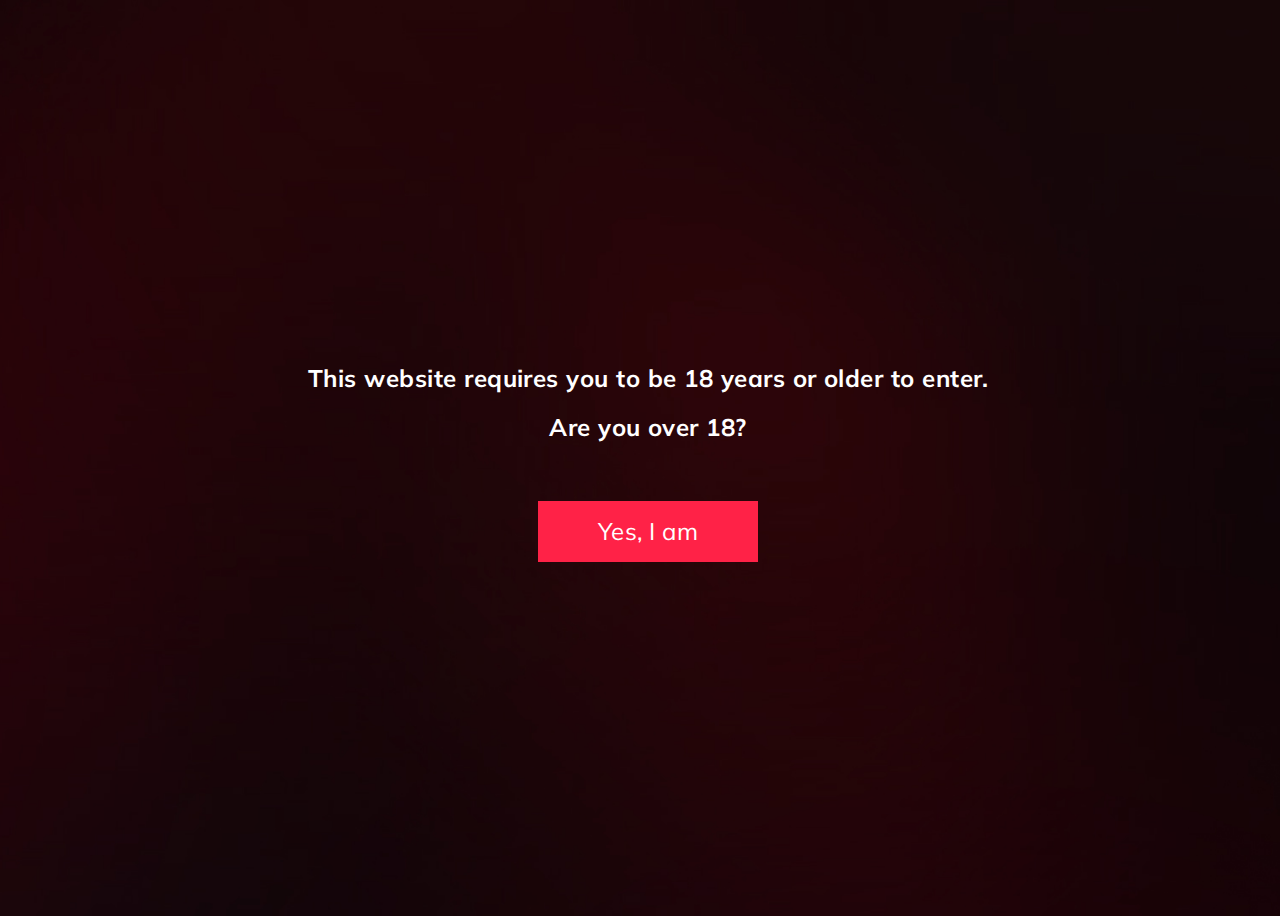
==== cherry/index.html @ 5534929f "Add files via upload" ====
<!DOCTYPE html>
<html lang="en">

<head>
  <title>Cherry</title>
  <meta http-equiv="content-type" content="text/html; charset=utf-8" />
  <meta name="viewport"
    content="width=device-width, user-scalable=no, initial-scale=1.0, maximum-scale=1.0, minimum-scale=1.0">
  <meta http-equiv="X-UA-Compatible" content="IE=edge">
  <link rel="shortcut icon" href="assets/img/fav.ico" />
  <link rel="apple-touch-icon" href="assets/img/fav.png" />
  <link rel="icon" type="image/png" href="assets/img/favicon.png">
  <link rel="preconnect" href="https://fonts.googleapis.com">
  <link rel="preconnect" href="https://fonts.gstatic.com" crossorigin>
  <link href="https://fonts.googleapis.com/css2?family=Mulish:wght@200;400;700;800&display=swap" rel="stylesheet">
</head>

<body>
  <div class="welcome">
    <h1 class="welcome-title">This website requires you to be 18 years or older to enter.
      Are you over 18?</h1>
    <a href="index.html" class="welcome-btn">Yes, I am</a>
    <style>
      body {
        width: 100vw;
        height: 100vh;
        overflow: hidden;
        font-family: 'Mulish', sans-serif;
        font-style: normal;
        font-size: 24px;
        line-height: 2.04!important;
        letter-spacing: 0.02em!important;
        color: #fff;
        display: flex;
        justify-content: center;
        align-items: center;
        background-image: url(./assets/img/bg-welcome.png);
        background-position: center;
        background-repeat: no-repeat;
        background-size: cover;
      }

      .welcome {
        max-width: 715px;
        padding: 0 30px;
      }

      .welcome-title {
        font-size: 24px;
        text-align: center;
        margin-top: 0;
        margin-bottom: 50px;
      }

      .welcome-btn {
        display: block;
        width: max-content;
        margin: 0 auto;
        padding: 6px 60px;
        background: #FF2247;
        color: #fff;
        text-decoration: none;
      }
    </style>
  </div>
</body>

</html>
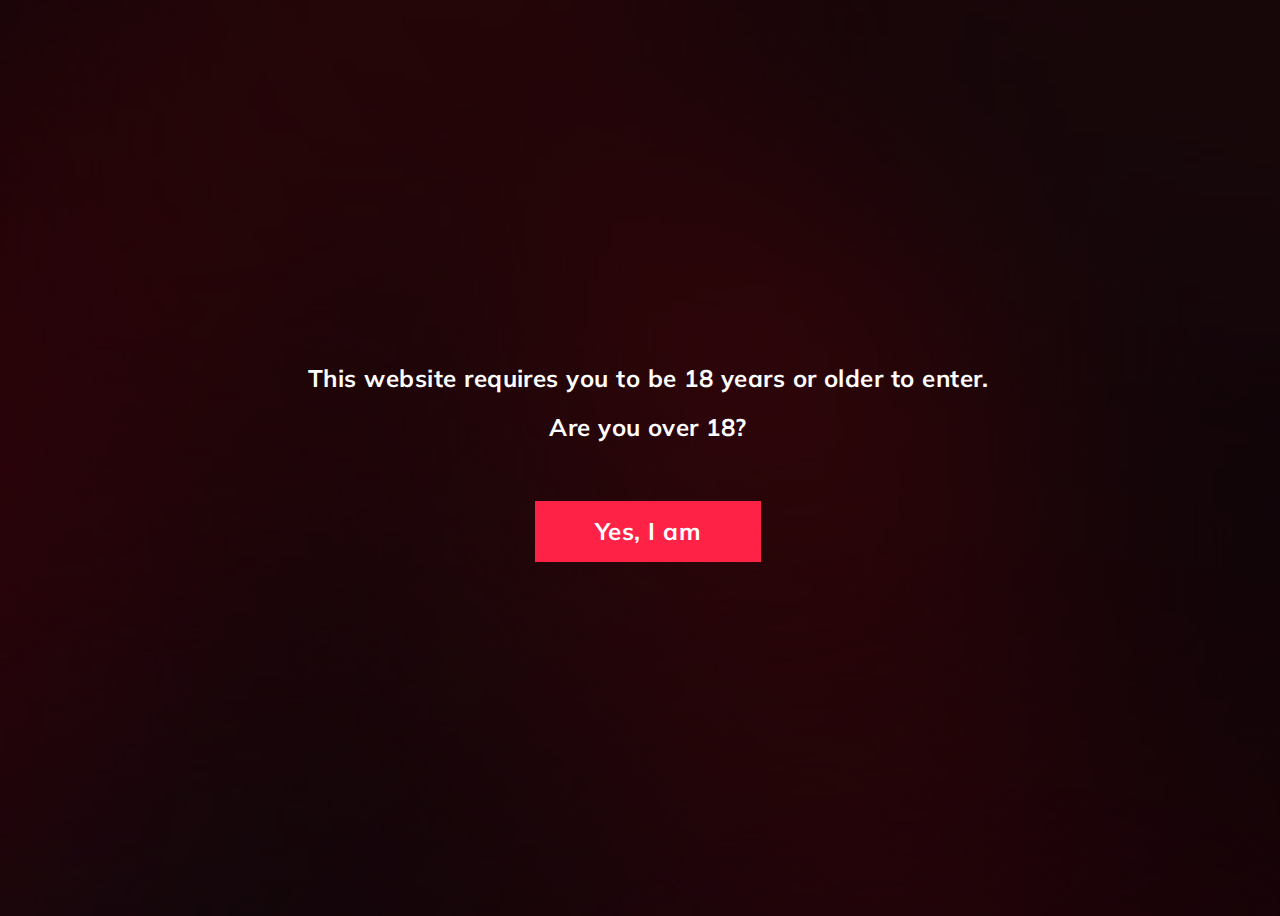
==== commit 3aefcf8c: "Add files via upload" ====
--- a/cherry/index.html
+++ b/cherry/index.html
@@ -12,14 +12,14 @@
   <link rel="icon" type="image/png" href="assets/img/favicon.png">
   <link rel="preconnect" href="https://fonts.googleapis.com">
   <link rel="preconnect" href="https://fonts.gstatic.com" crossorigin>
-  <link href="https://fonts.googleapis.com/css2?family=Mulish:wght@200;400;700;800&display=swap" rel="stylesheet">
+  <link href="https://fonts.googleapis.com/css2?family=Mulish:wght@400;700;&display=swap" rel="stylesheet">
 </head>
 
 <body>
   <div class="welcome">
     <h1 class="welcome-title">This website requires you to be 18 years or older to enter.
       Are you over 18?</h1>
-    <a href="index.html" class="welcome-btn">Yes, I am</a>
+    <a href="page.html" class="welcome-btn">Yes, I am</a>
     <style>
       body {
         width: 100vw;
@@ -53,6 +53,7 @@
       }
 
       .welcome-btn {
+        font-weight: 700;
         display: block;
         width: max-content;
         margin: 0 auto;
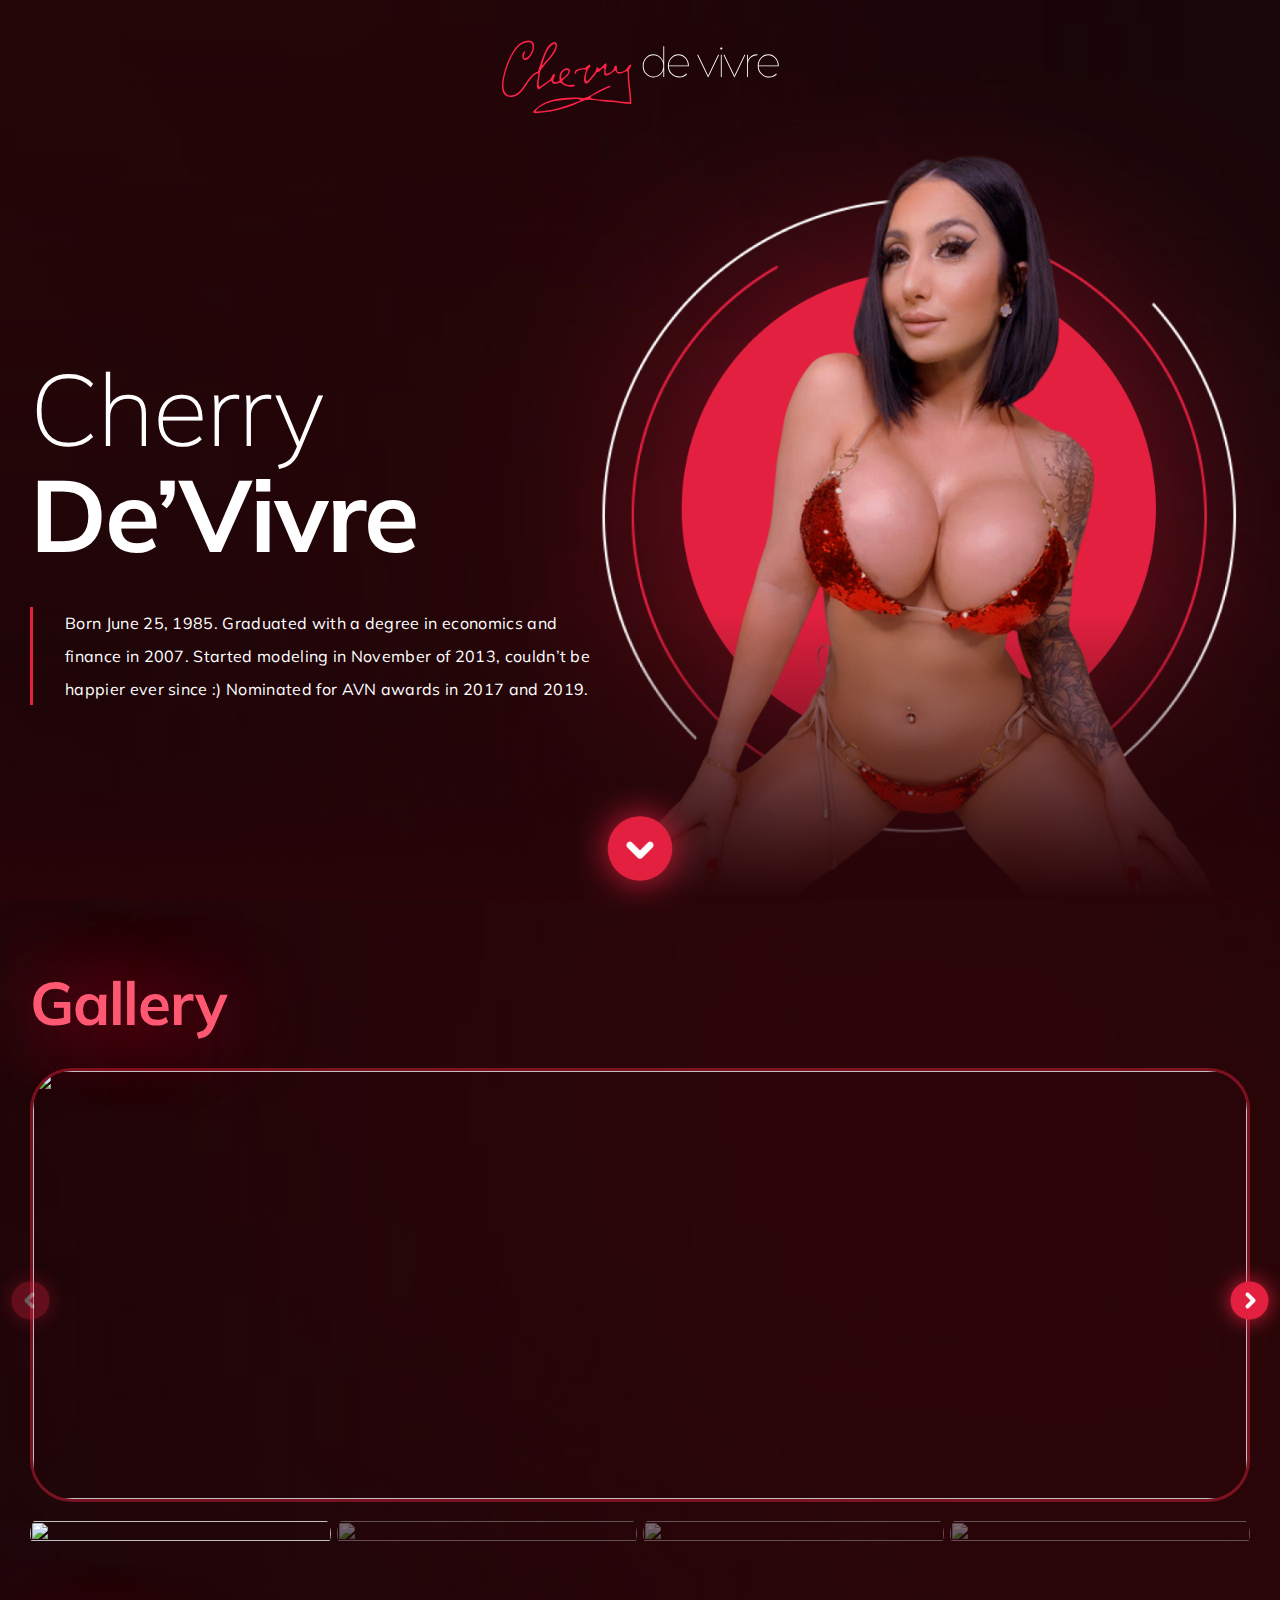
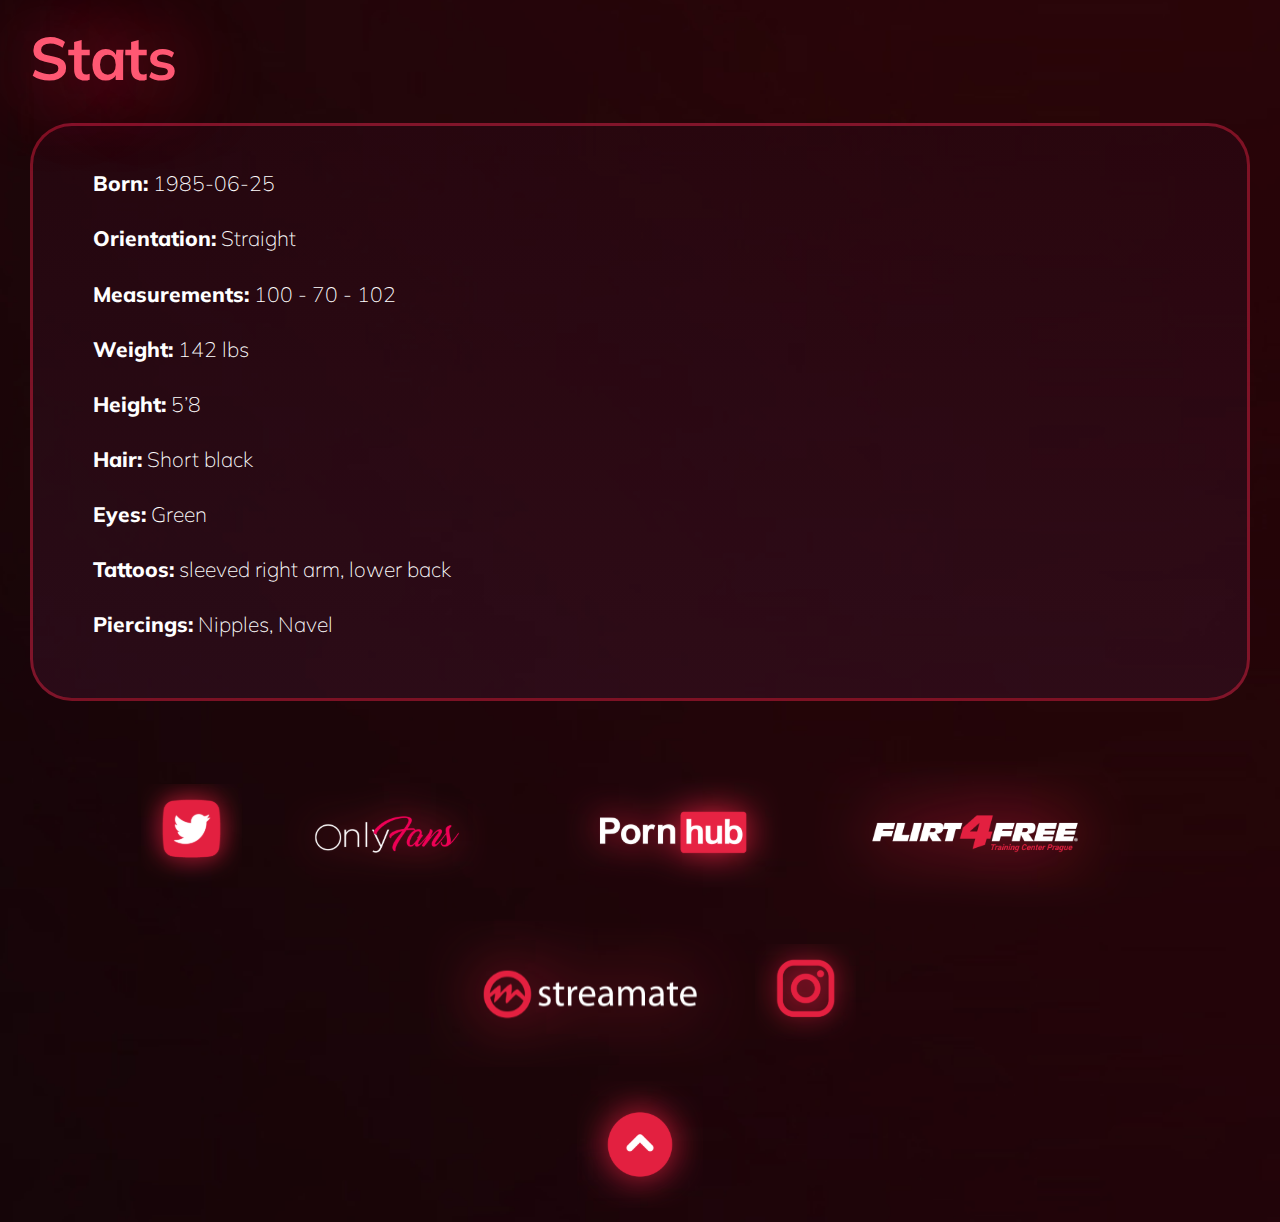
==== commit 28becc6a: "Add files via upload" ====
--- a/cherry/index.html
+++ b/cherry/index.html
@@ -2,67 +2,144 @@
 <html lang="en">
 
 <head>
-  <title>Cherry</title>
+  <title>Cherry De'Vivre</title>
   <meta http-equiv="content-type" content="text/html; charset=utf-8" />
   <meta name="viewport"
     content="width=device-width, user-scalable=no, initial-scale=1.0, maximum-scale=1.0, minimum-scale=1.0">
   <meta http-equiv="X-UA-Compatible" content="IE=edge">
+  <link rel="stylesheet" href="https://cdn.jsdelivr.net/npm/swiper@9/swiper-bundle.min.css" />
+  <link rel="stylesheet" href="assets/css/main.css">
   <link rel="shortcut icon" href="assets/img/fav.ico" />
   <link rel="apple-touch-icon" href="assets/img/fav.png" />
   <link rel="icon" type="image/png" href="assets/img/favicon.png">
   <link rel="preconnect" href="https://fonts.googleapis.com">
   <link rel="preconnect" href="https://fonts.gstatic.com" crossorigin>
-  <link href="https://fonts.googleapis.com/css2?family=Mulish:wght@400;700;&display=swap" rel="stylesheet">
+  <link href="https://fonts.googleapis.com/css2?family=Mulish:wght@200;400;700;800&display=swap" rel="stylesheet">
 </head>
 
 <body>
-  <div class="welcome">
-    <h1 class="welcome-title">This website requires you to be 18 years or older to enter.
-      Are you over 18?</h1>
-    <a href="page.html" class="welcome-btn">Yes, I am</a>
-    <style>
-      body {
-        width: 100vw;
-        height: 100vh;
-        overflow: hidden;
-        font-family: 'Mulish', sans-serif;
-        font-style: normal;
-        font-size: 24px;
-        line-height: 2.04!important;
-        letter-spacing: 0.02em!important;
-        color: #fff;
-        display: flex;
-        justify-content: center;
-        align-items: center;
-        background-image: url(./assets/img/bg-welcome.png);
-        background-position: center;
-        background-repeat: no-repeat;
-        background-size: cover;
-      }
+  <div class="wrapper">
+    <header class="header">
+      <div class="container">
+        <img class="header-logo" src="./assets/img/logo.svg" alt="logo">
+      </div>
+    </header>
+    <section class="main-1">
+      <div class="anchor" id="up"></div>
+      <div class="container">
+        <div class="main-1__col main-1__col-1">
+          <h1 class="main-1__title">Cherry
+            <span>De’Vivre</span>
+          </h1>
+          <div class="main-1__subtitle">Born June 25, 1985. Graduated with a degree in economics and finance in 2007.
+            Started modeling in November of 2013, couldn’t be happier ever since :) Nominated for AVN awards in 2017 and
+            2019.</div>
+        </div>
+      </div>
+      <a href="#down" class="anchor"><img src="./assets/img/arrow-down.svg" alt=""></a>
+    </section>
+    <section class="main-2">
+      <div class="anchor" id="down"></div>
+      <div class="container">
+        <div class="main-2__col main-2__col-1">
+          <h2 class="main-2__title title">Stats</h2>
+          <div class="main-2__block">
+            <ul>
+              <li><span>Born:</span> 1985-06-25</li>
+              <li><span>Orientation:</span> Straight</li>
+              <li><span>Measurements:</span> 100 - 70 - 102</li>
+              <li><span>Weight:</span> 142 lbs</li>
+              <li><span>Height:</span> 5’8</li>
+              <li><span>Hair:</span> Short black</li>
+              <li><span>Eyes:</span> Green</li>
+              <li><span>Tattoos:</span> sleeved right arm, lower back</li>
+              <li><span>Piercings:</span> Nipples, Navel</li>
+            </ul>
+          </div>
+        </div>
+        <div class="main-2__col main-2__col-2">
+          <h2 class="main-2__title title">Gallery</h2>
+          <div class="slider">
+            <div class="swiper mySwiper2">
+              <div class="swiper-wrapper">
+                <a class="swiper-slide" data-fslightbox="gallery" href="https://klgdf.github.io/cherry/cherry/assets/img/slider.jpg">
+                  <img src="./assets/img/slider.jpg" />
+                </a>
+                <a class="swiper-slide" data-fslightbox="gallery" href="https://klgdf.github.io/cherry/cherry/assets/img/slider.jpg">
+                  <img src="./assets/img/slider.jpg" />
+                </a>
+                <a class="swiper-slide" data-fslightbox="gallery" href="https://klgdf.github.io/cherry/cherry/assets/img/slider.jpg">
+                  <img src="./assets/img/slider.jpg" />
+                </a>
+                <a class="swiper-slide" data-fslightbox="gallery" href="https://klgdf.github.io/cherry/cherry/assets/img/slider.jpg">
+                  <img src="./assets/img/slider.jpg" />
+                </a>
+                <a class="swiper-slide" data-fslightbox="gallery" href="https://klgdf.github.io/cherry/cherry/assets/img/slider.jpg">
+                  <img src="./assets/img/slider.jpg" />
+                </a>
+                <a class="swiper-slide" data-fslightbox="gallery" href="https://klgdf.github.io/cherry/cherry/assets/img/slider.jpg">
+                  <img src="./assets/img/slider.jpg" />
+                </a>
+                <a class="swiper-slide" data-fslightbox="gallery" href="https://klgdf.github.io/cherry/cherry/assets/img/slider.jpg">
+                  <img src="./assets/img/slider.jpg" />
+                </a>
+                <a class="swiper-slide" data-fslightbox="gallery" href="https://klgdf.github.io/cherry/cherry/assets/img/slider.jpg">
+                  <img src="./assets/img/slider.jpg" />
+                </a>
+              </div>
+            </div>
+            <div class="swiper-button-next"></div>
+            <div class="swiper-button-prev"></div>
+          </div>
+          <div thumbsSlider="" class="swiper mySwiper">
+            <div class="swiper-wrapper">
+              <div class="swiper-slide">
+                <img src="./assets/img/slider.jpg" />
+              </div>
+              <div class="swiper-slide">
+                <img src="./assets/img/slider.jpg" />
+              </div>
+              <div class="swiper-slide">
+                <img src="./assets/img/slider.jpg" />
+              </div>
+              <div class="swiper-slide">
+                <img src="./assets/img/slider.jpg" />
+              </div>
+              <div class="swiper-slide">
+                <img src="./assets/img/slider.jpg" />
+              </div>
+              <div class="swiper-slide">
+                <img src="./assets/img/slider.jpg" />
+              </div>
+            </div>
+          </div>
 
-      .welcome {
-        max-width: 715px;
-        padding: 0 30px;
-      }
+        </div>
+      </div>
+    </section>
+    <footer class="footer">
+      <div class="container">
+        <div class="footer__row">
+          <a href="https://twitter.com/CherryDevivre" class="footer__item footer__item-1"><img
+              src="./assets/img/social-1.svg" alt=""></a>
+          <a href="https://onlyfans.com/cherrydevivre" class="footer__item footer__item-2"><img
+              src="./assets/img/social-2.svg" alt=""></a>
+          <a href="https://www.pornhub.com/model/cherry_devivre" class="footer__item footer__item-3"><img
+              src="./assets/img/social-3.svg" alt=""></a>
+          <a href="https://www.flirt4free.com/models/bios/cherry-devivre/about.php"
+            class="footer__item footer__item-4"><img src="./assets/img/social-4.svg" alt=""></a>
+          <a href="https://www.streamate.com/cam/CherryDevivre" class="footer__item footer__item-5"><img
+              src="./assets/img/social-5.svg" alt=""></a>
+          <a href="https://www.instagram.com/c_dvre/?hl=en" class="footer__item footer__item-6"><img
+              src="./assets/img/social-6.svg" alt=""></a>
+        </div>
+      </div>
+      <a href="#up" class="anchor"><img src="./assets/img/arrow-up.svg" alt=""></a>
+    </footer>
 
-      .welcome-title {
-        font-size: 24px;
-        text-align: center;
-        margin-top: 0;
-        margin-bottom: 50px;
-      }
-
-      .welcome-btn {
-        font-weight: 700;
-        display: block;
-        width: max-content;
-        margin: 0 auto;
-        padding: 6px 60px;
-        background: #FF2247;
-        color: #fff;
-        text-decoration: none;
-      }
-    </style>
+    <script src="https://cdn.jsdelivr.net/npm/swiper@9/swiper-bundle.min.js"></script>
+    <script src="assets/js/common.js"></script>
+    <script src="assets/js/fslightbox.js"></script>
   </div>
 </body>
 
--- a/cherry/assets/css/main.css
+++ b/cherry/assets/css/main.css
@@ -0,0 +1,392 @@
+body,
+html {
+  padding: 0;
+  margin: 0;
+}
+
+html {
+  scroll-behavior: smooth;
+}
+
+body {
+  position: relative;
+  overflow-x: hidden;
+  font-family: 'Mulish', sans-serif;
+  font-style: normal;
+  font-size: 21px;
+  line-height: 2.05;
+  color: #fff;
+  background-image: url(../img/bg.png);
+  background-position: center;
+  background-repeat: no-repeat;
+  background-size: cover;
+}
+
+ul,
+li {
+  list-style: none;
+  padding: 0;
+  margin: 0;
+}
+
+.header {
+  position: absolute;
+  top: 0;
+  left: 0;
+  right: 0;
+  background: transparent;
+  padding: 40px 0 20px;
+  z-index: 10;
+}
+
+.header-logo {
+  display: block;
+  margin: 0 auto;
+}
+
+.title {
+  font-size: 60px;
+  font-weight: 700;
+  line-height: 1.42;
+  letter-spacing: -0.02em;
+  text-transform: capitalize;
+  color: #FF5873;
+  text-shadow: 0px 4px 85px #FF2247;
+  margin: 0;
+}
+
+.main-1 {
+  position: relative;
+  background: url(../img/main.png);
+  background-position: center;
+  background-repeat: no-repeat;
+  background-size: cover;
+  height: 100vh;
+}
+
+.main-1 .anchor {
+  position: absolute;
+  bottom: -26px;
+  left: calc(50% - 63px);
+}
+
+.main-1__title {
+  font-weight: 200;
+  font-size: 101px;
+  line-height: 1.05;
+  letter-spacing: -0.02em;
+  text-transform: capitalize;
+  max-width: 390px;
+  margin-top: 0;
+  margin-bottom: 40px;
+}
+
+.main-1__subtitle {
+  position: relative;
+  padding-left: 35px;
+  font-size: 16px;
+  line-height: 2.05;
+  letter-spacing: 0.02em;
+  max-width: 541px;
+}
+
+.main-1__subtitle::after {
+  content: '';
+  position: absolute;
+  top: 0;
+  bottom: 0;
+  left: 0;
+  background: #E32040;
+  display: block;
+  width: 3px;
+  height: 100%;
+}
+
+.main-1__title span {
+  font-weight: 700;
+}
+
+.main-1 .container,
+.main-2 .container {
+  display: flex;
+}
+
+.main-1__col-1 {
+  margin-top: 355px;
+  margin-bottom: 300px;
+}
+
+.main-1__col-2 {
+  display: none;
+}
+
+.main-2 {
+  margin-top: 80px;
+  margin-bottom: 80px;
+}
+
+.main-2 .container {
+  gap: 30px;
+}
+
+.main-2__block {
+  padding: 36px 60px 52px;
+  background: linear-gradient(180deg, rgba(43, 8, 20, 0.56) 0%, rgba(55, 17, 36, 0.56) 100%);
+  border: 3px solid rgba(255, 34, 71, 0.4);
+  border-radius: 42px;
+  font-weight: 200;
+}
+
+.main-2__block span {
+  font-weight: 800;
+}
+
+.main-2__block li {
+  margin-bottom: 12px;
+}
+
+.main-2__block li:last-child {
+  margin-bottom: 0;
+}
+
+.main-2__title {
+  margin-bottom: 23px;
+}
+
+.main-2__col-1 {
+  flex: 0 1 512px;
+  min-width: 512px;
+}
+
+.main-2__col-2 {
+  flex: 0 1 100%;
+}
+
+.container {
+  max-width: 1440px;
+  padding: 0 30px;
+  box-sizing: border-box;
+  margin: 0 auto;
+}
+
+.slider {
+  position: relative;
+}
+
+.footer__title {
+  text-align: center;
+  margin-bottom: 10px;
+}
+
+.footer__row {
+  display: flex;
+  align-items: center;
+  justify-content: center;
+}
+
+.footer__item {
+  display: block;
+  width: max-content;
+  max-width: 330px;
+}
+
+.footer__item img {
+  width: 100%;
+  height: auto;
+}
+
+.swiper {
+  width: calc(1400px - 572px);
+  margin-left: auto;
+  margin-right: auto;
+}
+
+.swiper-slide {
+  background-size: cover;
+  background-position: center;
+}
+
+.mySwiper2 {
+  height: 434px;
+  width: calc(1400px - 572px);
+  border: 3px solid rgba(255, 34, 71, 0.4);
+  border-radius: 42px;
+  box-sizing: border-box;
+}
+
+.mySwiper {
+  height: 108px;
+  box-sizing: border-box;
+  margin: 30px 0 0;
+}
+
+.mySwiper .swiper-slide {
+  width: 25%;
+  height: 100%;
+  opacity: 0.4;
+  border-radius: 26px;
+  overflow: hidden;
+}
+
+.mySwiper .swiper-slide-thumb-active {
+  opacity: 1;
+}
+
+.swiper-slide img {
+  display: block;
+  width: 100%;
+  height: 100%;
+  object-fit: cover;
+}
+
+.anchor {
+  display: block;
+  margin: 0 auto;
+  width: max-content;
+}
+
+.swiper-button-prev,
+.swiper-button-next {
+  width: 75px;
+  height: 75px;
+}
+
+.swiper-button-next {
+  right: -37px;
+}
+
+.swiper-button-prev {
+  left: -37px;
+}
+
+.swiper-button-prev:after,
+.swiper-button-next:after {
+  content: '' !important;
+  background-size: cover;
+  width: 75px;
+  height: 75px;
+}
+
+.swiper-button-prev:after {
+  background-image: url(../img/arrow-left.svg);
+}
+
+.swiper-button-next:after {
+  background-image: url(../img/arrow-right.svg);
+}
+
+.fslightbox-slide-btn-container-next .fslightbox-slide-btn,
+.fslightbox-slide-btn-container-previous .fslightbox-slide-btn {
+  display: none
+}
+
+.fslightbox-slide-btn-container-next::after,
+.fslightbox-slide-btn-container-previous::after {
+  content: '';
+  background-repeat: no-repeat;
+  background-position: center;
+  background-size: cover;
+  width: 75px;
+  height: 75px;
+}
+
+.fslightbox-slide-btn-container-next::after {
+  background-image: url(../img/arrow-right.svg);
+}
+
+.fslightbox-slide-btn-container-previous::after {
+  background-image: url(../img/arrow-left.svg);
+}
+
+@media(max-width: 1440px) {
+
+  .main-1 .container,
+  .main-2 .container {
+    flex-direction: column;
+  }
+
+  .main-2 .container {
+    gap: 60px;
+  }
+
+  .main-2 {
+    margin-top: 60px;
+    margin-bottom: 60px;
+  }
+
+  .main-2__col {
+    flex: 0 1 auto;
+    min-width: auto;
+  }
+
+  .main-2__col-1 {
+    order: 2;
+  }
+
+  .main-2__col-1 {
+    order: 1;
+  }
+
+  .mySwiper2,
+  .swiper {
+    width: auto;
+  }
+
+  .mySwiper {
+    margin: 10px 0 0;
+    height: auto;
+  }
+
+  .footer__row {
+    flex-wrap: wrap;
+    justify-content: center;
+
+  }
+}
+
+@media(max-width: 767px) {
+  .main-1 {
+    background-position: 66%;
+  }
+
+  .main-1__title {
+    font-size: 60px;
+  }
+
+  .header-logo {
+    max-width: 100%;
+  }
+
+  .container {
+    padding: 0 15px;
+  }
+
+  .main-2__block {
+    padding: 20px;
+  }
+
+  .main-2__block li {
+    margin-bottom: 0;
+  }
+
+  .swiper-button-next {
+    right: -27px;
+  }
+
+  .swiper-button-prev {
+    left: -27px;
+  }
+
+  .header {
+    padding: 30px 0 0;
+  }
+
+  .main-1__col-1 {
+    margin-top: 200px;
+    margin-bottom: 80px;
+  }
+
+  .main-1__subtitle {
+    padding-left: 20px;
+  }
+}